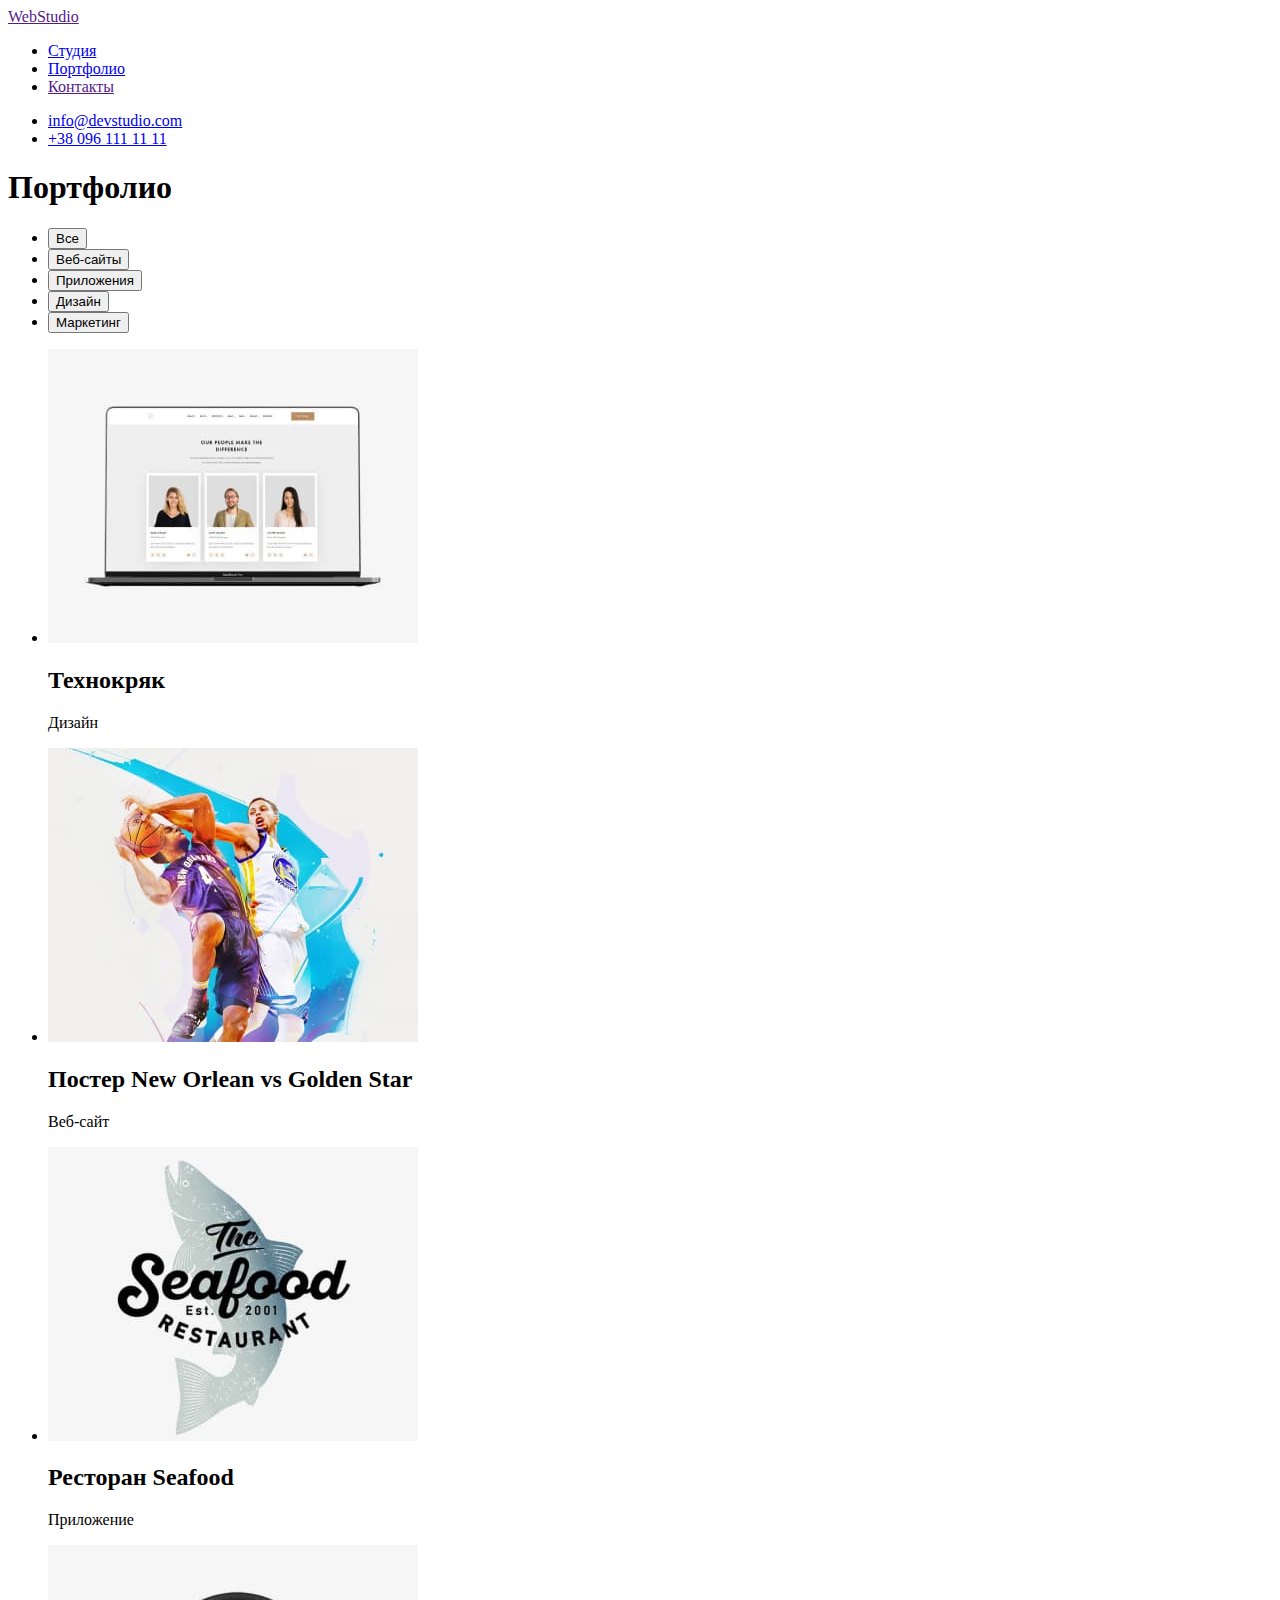
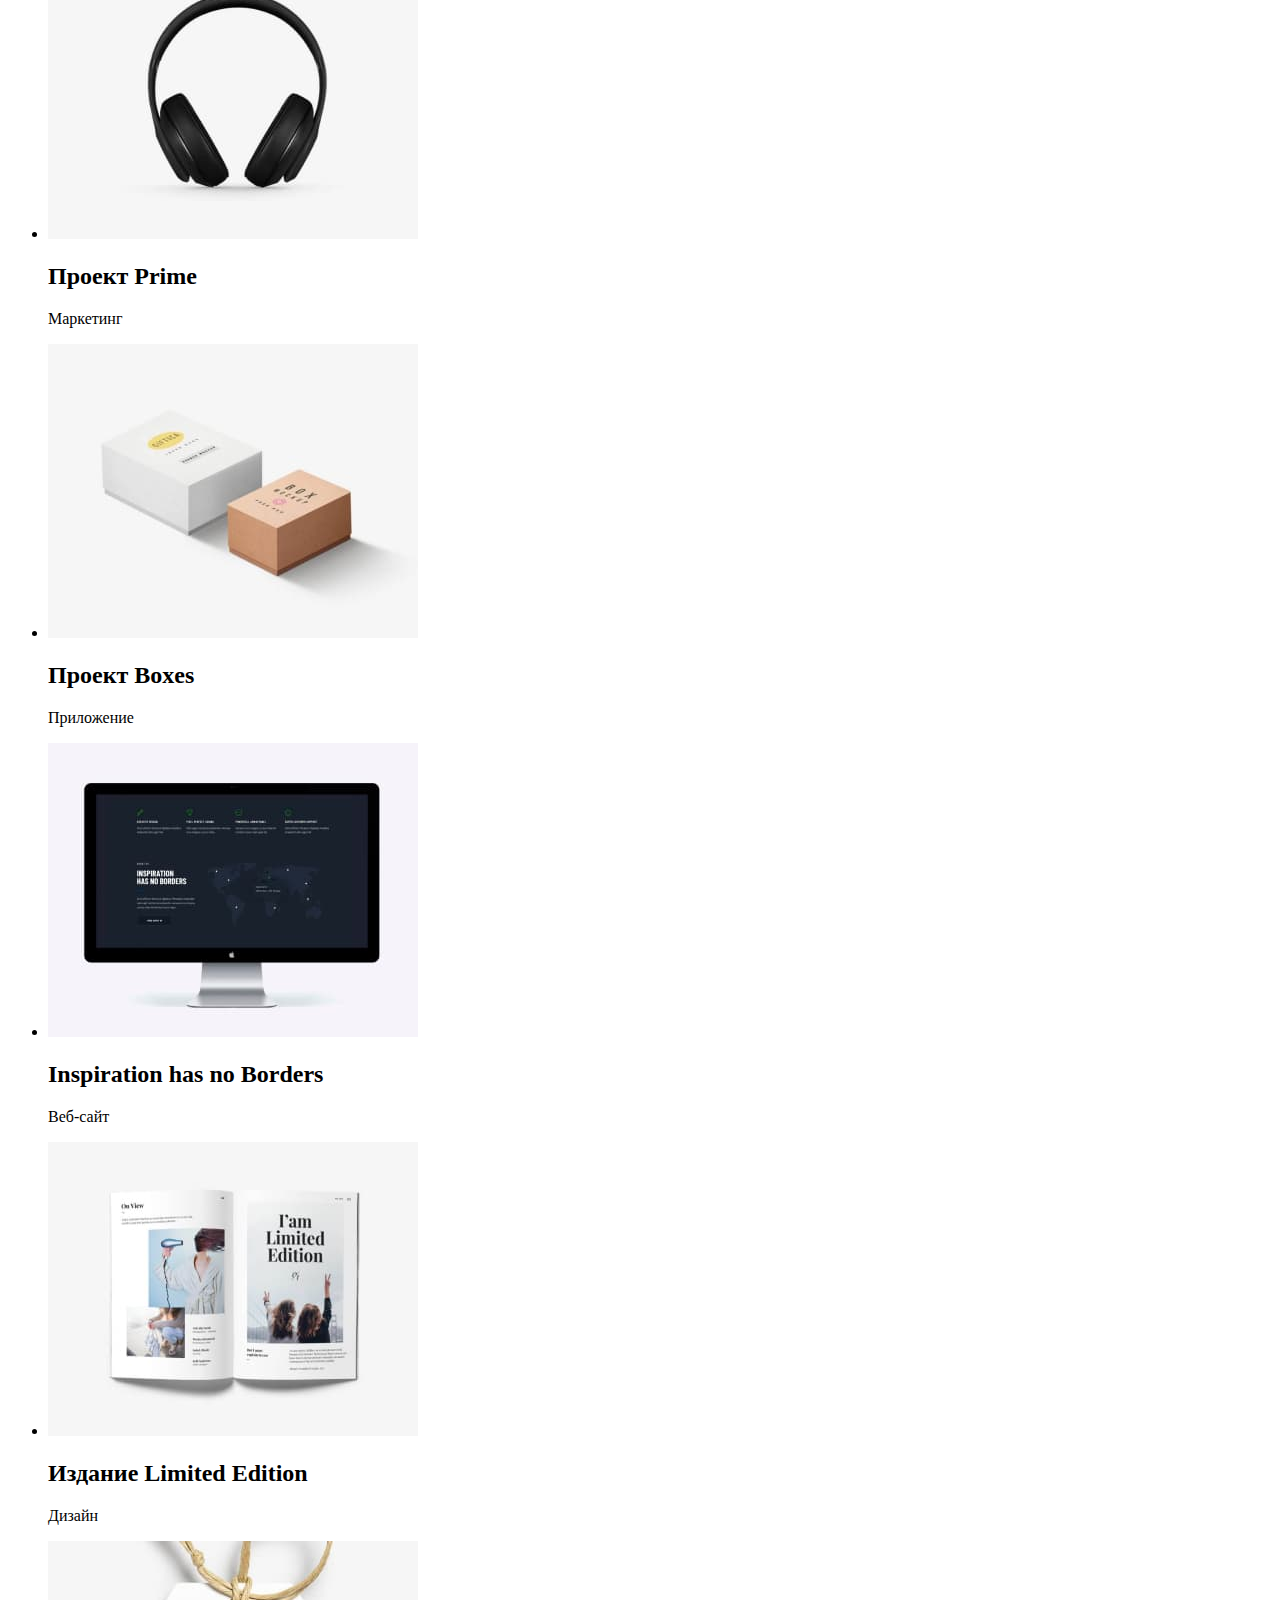
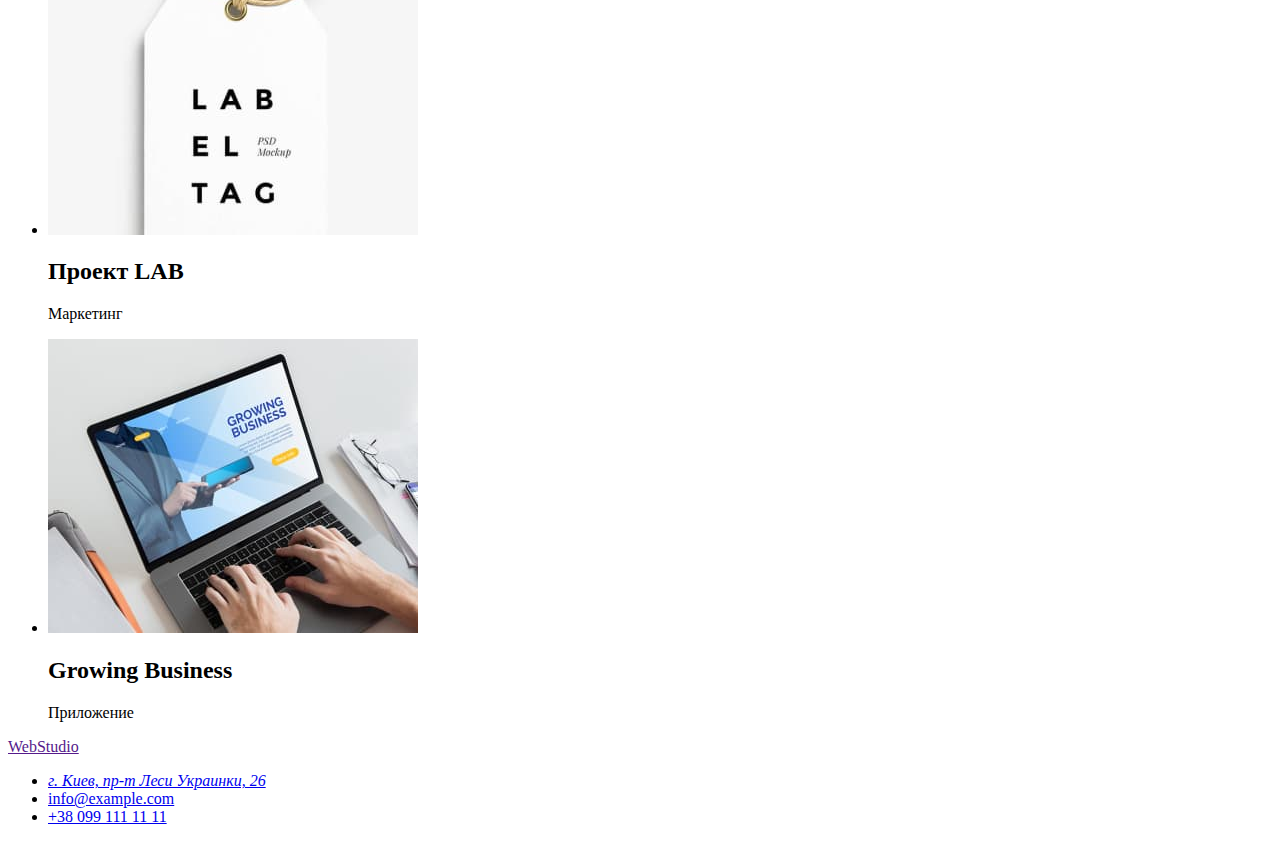
==== portfolio.html @ 639d9dc1 "1" ====
<!DOCTYPE html>
<html lang="en">
<head>
    <meta charset="UTF-8">
    <meta http-equiv="X-UA-Compatible" content="IE=edge">
    <meta name="viewport" content="width=device-width, initial-scale=1.0">
    <link rel="stylesheet" href="css/style.css">
    <title>Document</title>
</head>
<body>
    <header>
        <nav>
            <a href="">WebStudio</a>
            <ul>
                <li><a href="index.html">Студия</a></li>
                <li><a href="\">Портфолио</a></li>
                <li><a href="">Контакты</a></li>
            </ul>
        </nav>
        <ul>
            <li><a href="mailto:info@devstudio.com">info@devstudio.com</a></li>
            <li><a href="tel:+38 096 111 11 11">+38 096 111 11 11</a></li>
        </ul>
    </header>
    <main>
        <section>
            <h1>Портфолио</h1>
            <ul>
                <li><button type="button">Все</button></li>
                <li><button type="button">Веб-сайты</button></li>
                <li><button type="button">Приложения</button></li>
                <li><button type="button">Дизайн</button></li>
                <li><button type="button">Маркетинг</button></li>
            </ul>
            <ul>
                <li>
                    <img src="images/Технокряк.jpg" alt="Технокряк" width="370">
                    <h2>Технокряк</h2>
                    <p>Дизайн</p>
                </li>
                <li>
                    <img src="images/Постер New Orlean vs Golden Star.jpg" alt="Постер" width="370">
                    <h2>Постер New Orlean vs Golden Star</h2>
                    <p>Веб-сайт</p>
                </li>
                <li>
                    <img src="images/Ресторан Seafood.jpg" alt="Ресторан" width="370">
                    <h2>Ресторан Seafood</h2>
                    <p>Приложение</p>
                </li>
                <li>
                    <img src="images/Проект Prime.jpg" alt="Prime" width="370">
                    <h2>Проект Prime</h2>
                    <p>Маркетинг</p>
                </li>
                <li>
                    <img src="images/Проект Boxes.jpg" alt="Boxes" width="370">
                    <h2>Проект Boxes</h2>
                    <p>Приложение</p>
                </li>
                <li>
                    <img src="images/Inspiration has no Borders.jpg" alt="Inspiration" width="370">
                    <h2>Inspiration has no Borders</h2>
                    <p>Веб-сайт</p>
                </li>
                <li>
                    <img src="images/Издание Limited Edition.jpg" alt="Limited" width="370">
                    <h2>Издание Limited Edition</h2>
                    <p>Дизайн</p>
                </li>
                <li>
                    <img src="images/Проект LAB.jpg" alt="LAB" width="370">
                    <h2>Проект LAB</h2>
                    <p>Маркетинг</p>
                </li>
                <li>
                    <img src="images/Growing Business.jpg" alt="Business" width="370">
                    <h2>Growing Business</h2>
                    <p>Приложение</p>
                </li>
                
                
            </ul>
        </section>
    </main>
    <footer>
        <a href="">WebStudio</a>
        <ul>
            <li>
                <address><a href="https://goo.gl/maps/hNXAhR8YrKk3fjy19">г. Киев, пр-т Леси Украинки, 26</a></address>
            </li>
            <li><a href="mailto:info@example.com">info@example.com</a></li>
            <li><a href="tel:+38 099 111 11 11">+38 099 111 11 11</a></li>
        </ul>
    
    </footer>
    
</body>
</html>
---- css/style.css ----
@import url('https://fonts.googleapis.com/css2?family=Raleway:wght@700&display=swap');
@import url('https://fonts.googleapis.com/css2?family=Roboto:wght@400;500;700;900&display=swap');
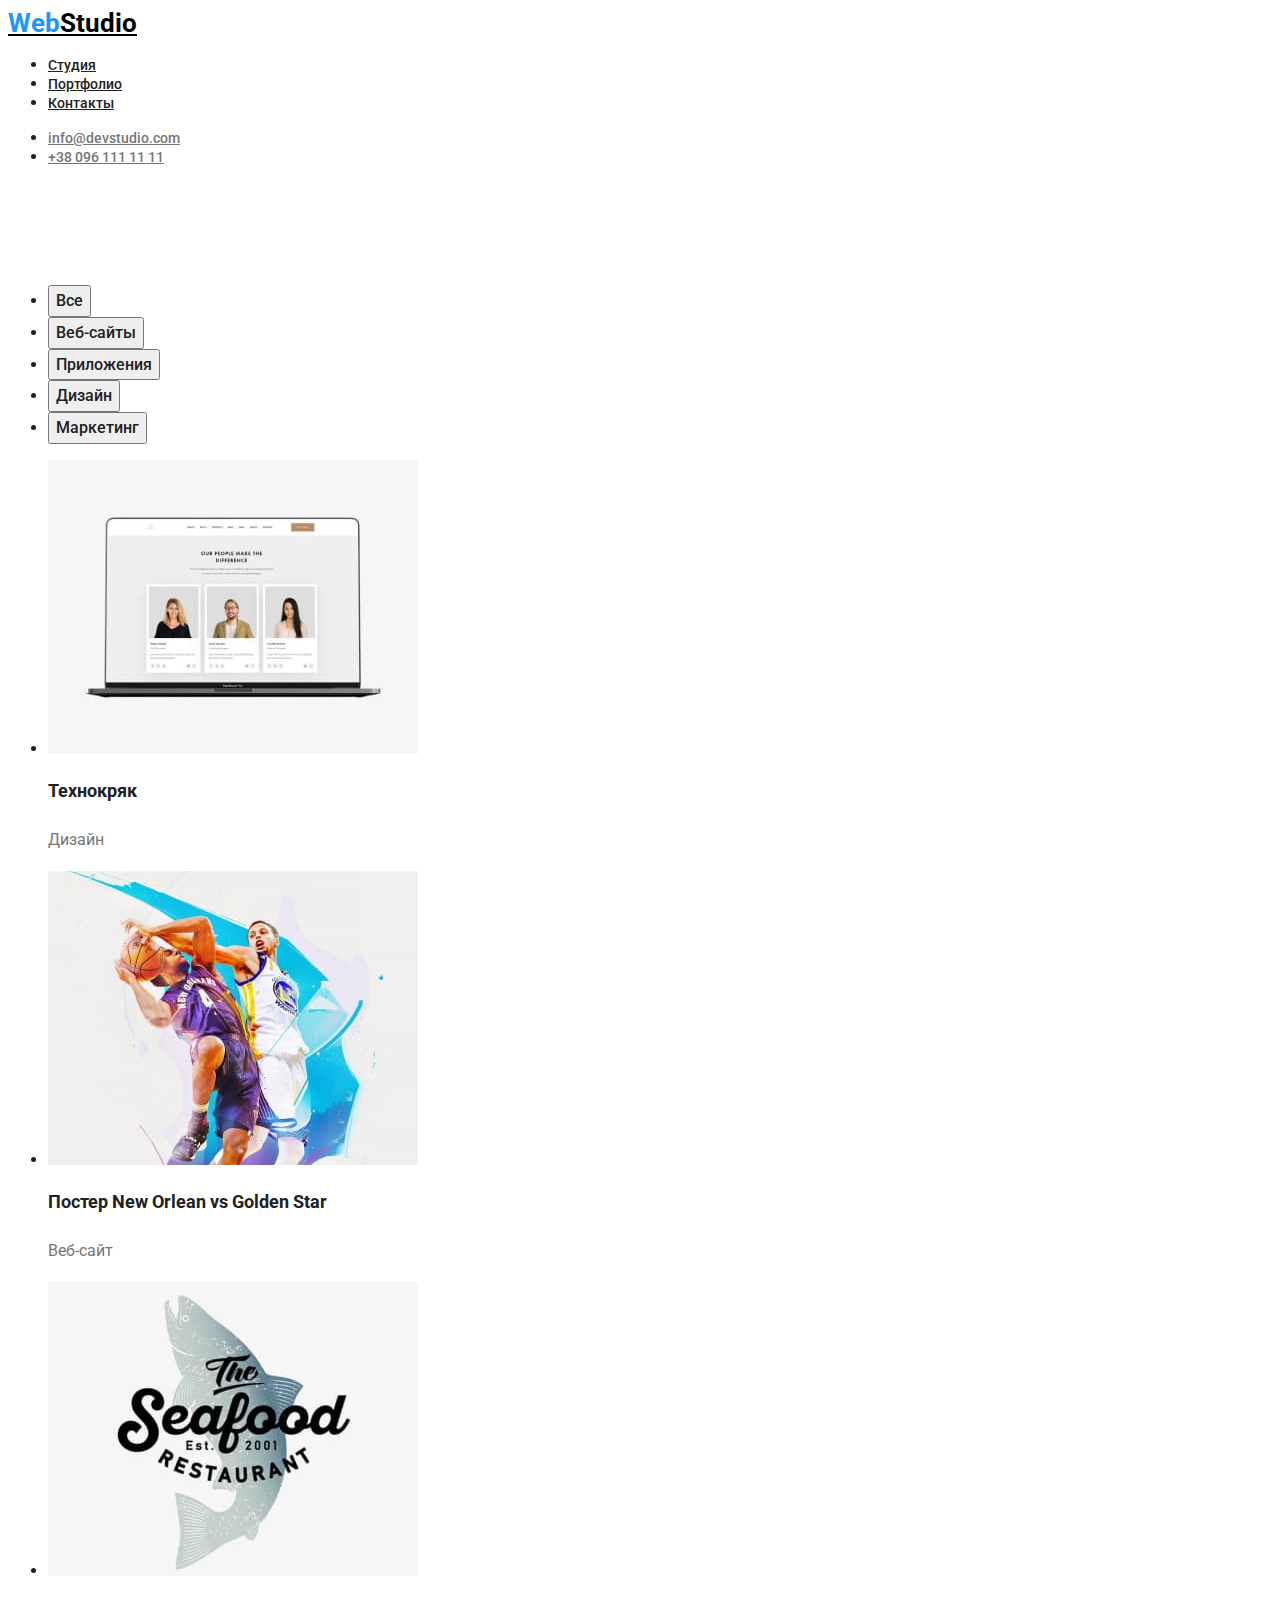
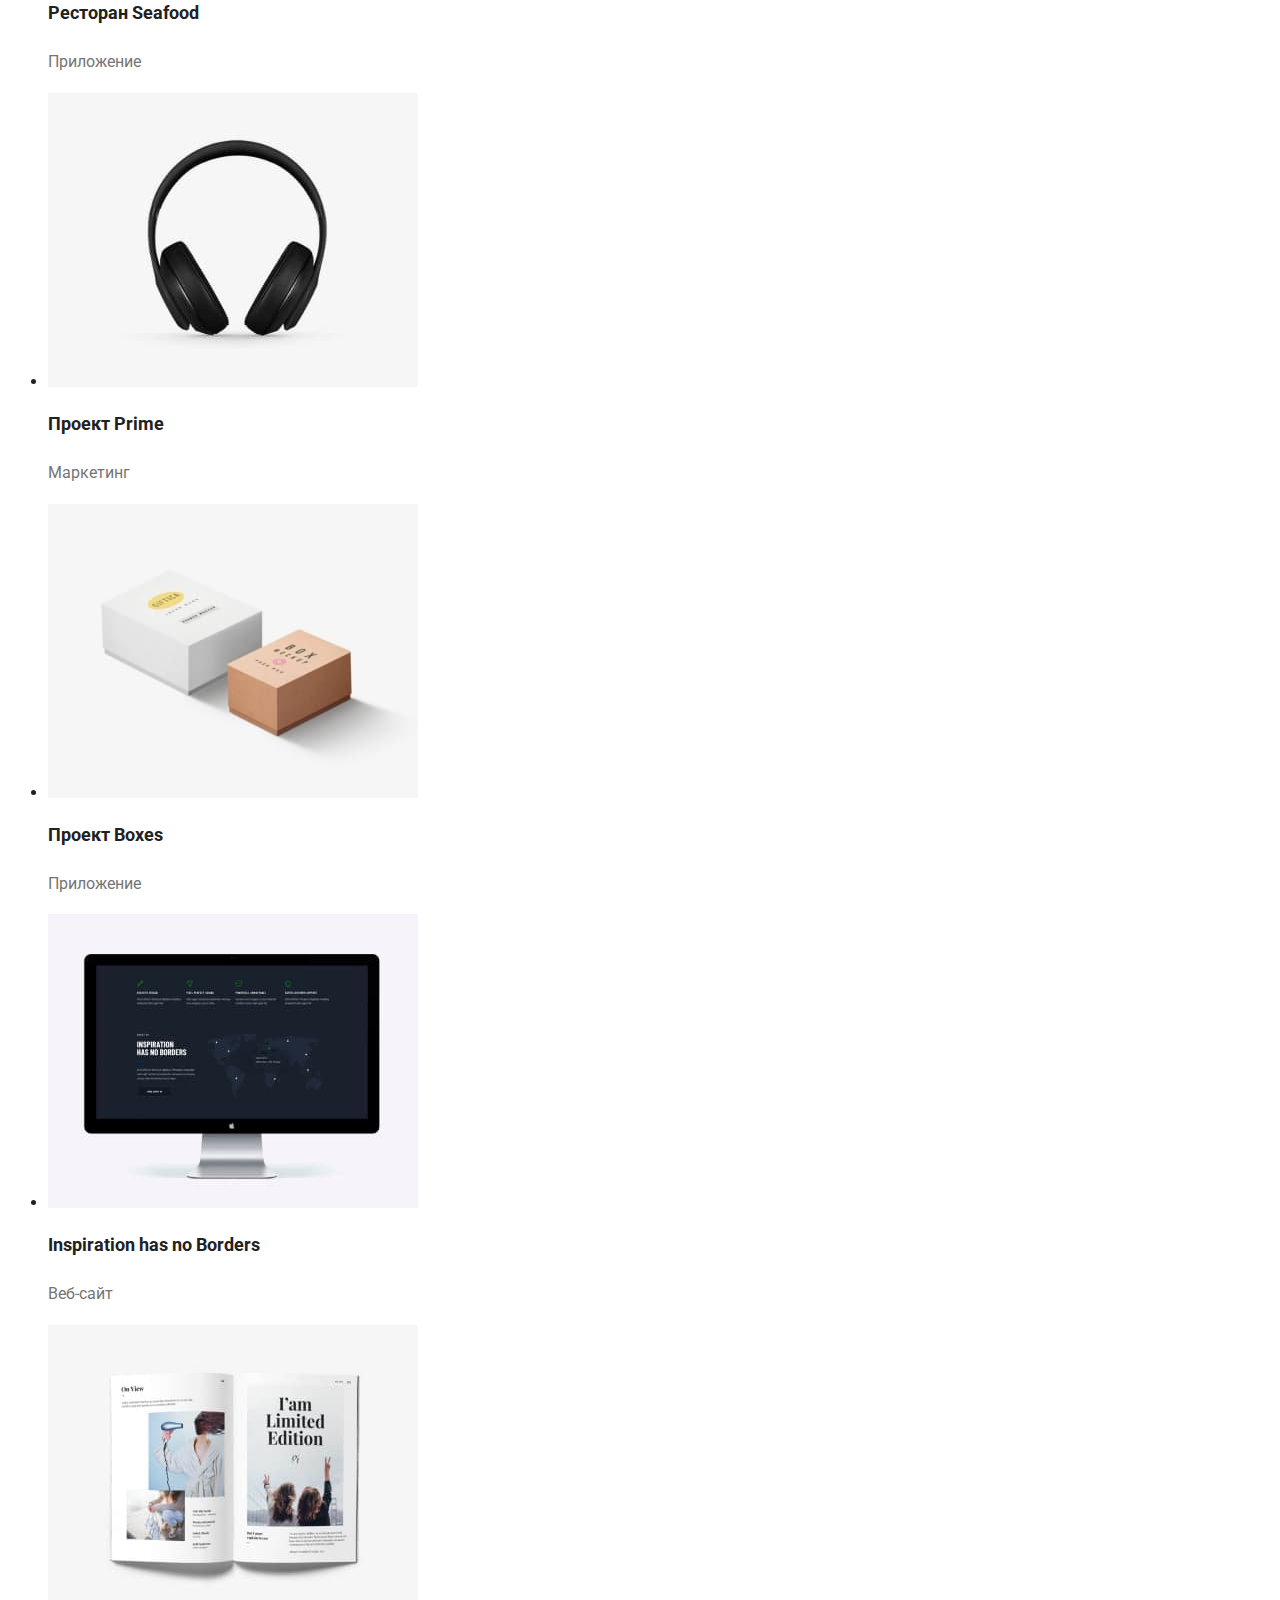
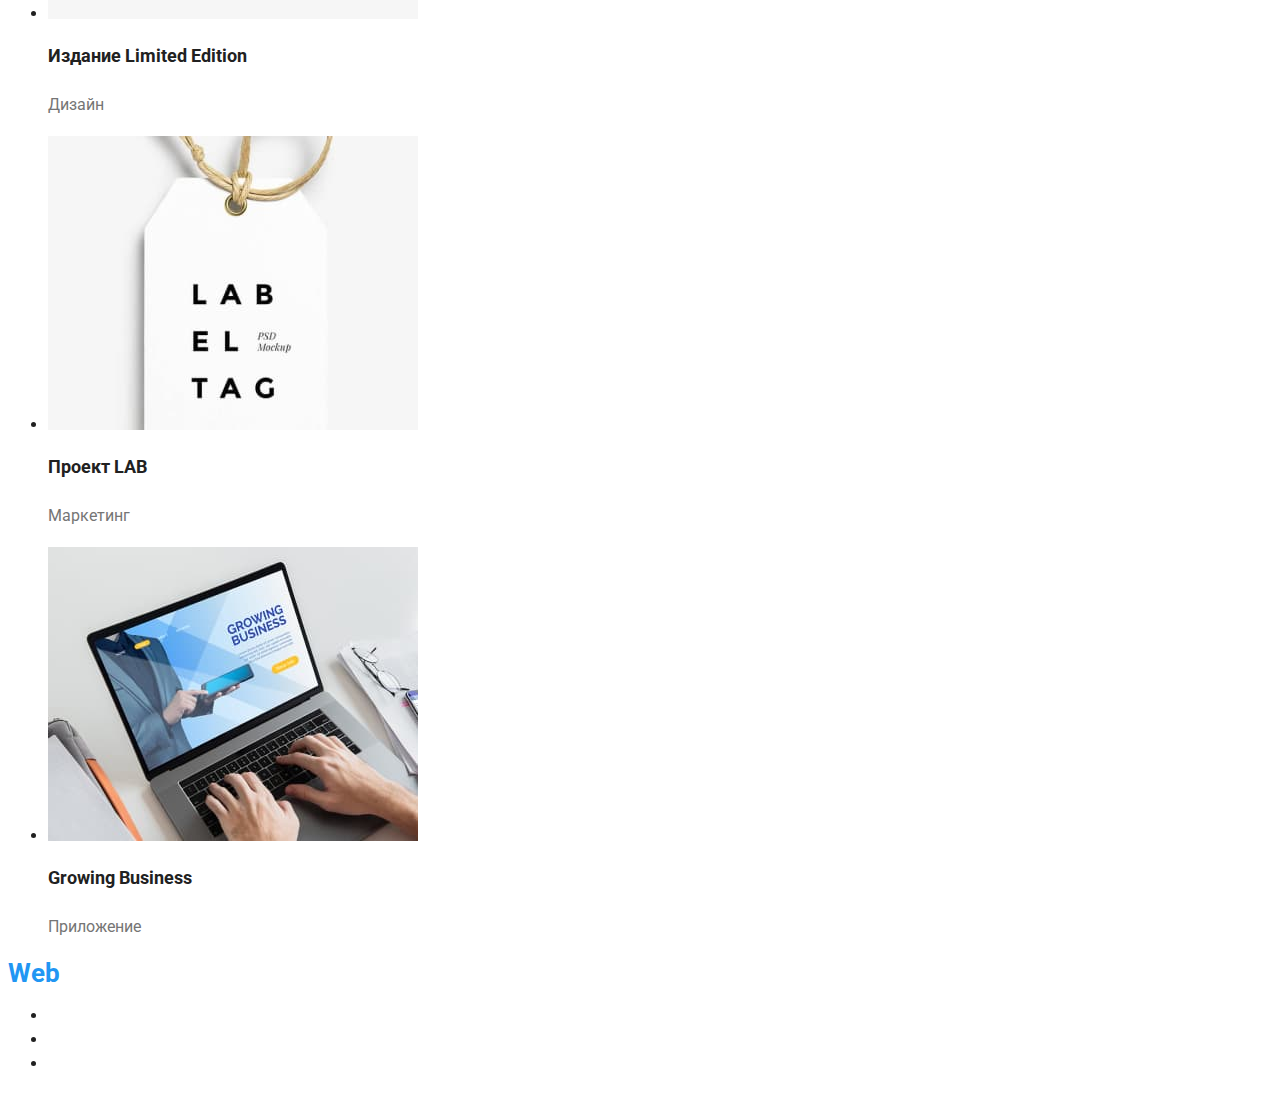
==== commit c89faf6a: "task_2" ====
--- a/portfolio.html
+++ b/portfolio.html
@@ -10,73 +10,73 @@
 <body>
     <header>
         <nav>
-            <a href="">WebStudio</a>
+            <a href="" class="header__logo"><span class="marker">Web</span>Studio</a>
             <ul>
-                <li><a href="index.html">Студия</a></li>
-                <li><a href="\">Портфолио</a></li>
-                <li><a href="">Контакты</a></li>
+                <li><a href="index.html" class="menu__link">Студия</a></li>
+                <li><a href="\" class="menu__link">Портфолио</a></li>
+                <li><a href="" class="menu__link">Контакты</a></li>
             </ul>
         </nav>
         <ul>
-            <li><a href="mailto:info@devstudio.com">info@devstudio.com</a></li>
-            <li><a href="tel:+38 096 111 11 11">+38 096 111 11 11</a></li>
+            <li><a href="mailto:info@devstudio.com" class="header__mail">info@devstudio.com</a></li>
+            <li><a href="tel:+38 096 111 11 11" class="header__tele">+38 096 111 11 11</a></li>
         </ul>
     </header>
     <main>
         <section>
-            <h1>Портфолио</h1>
+            <h1 class="hero__title">Портфолио</h1>
             <ul>
-                <li><button type="button">Все</button></li>
-                <li><button type="button">Веб-сайты</button></li>
-                <li><button type="button">Приложения</button></li>
-                <li><button type="button">Дизайн</button></li>
-                <li><button type="button">Маркетинг</button></li>
+                <li><button type="button" class="filter__button">Все</button></li>
+                <li><button type="button" class="filter__button">Веб-сайты</button></li>
+                <li><button type="button" class="filter__button">Приложения</button></li>
+                <li><button type="button" class="filter__button">Дизайн</button></li>
+                <li><button type="button" class="filter__button">Маркетинг</button></li>
             </ul>
             <ul>
                 <li>
                     <img src="images/Технокряк.jpg" alt="Технокряк" width="370">
-                    <h2>Технокряк</h2>
-                    <p>Дизайн</p>
+                    <h2 class="name__company">Технокряк</h2>
+                    <p class="type__job">Дизайн</p>
                 </li>
                 <li>
                     <img src="images/Постер New Orlean vs Golden Star.jpg" alt="Постер" width="370">
-                    <h2>Постер New Orlean vs Golden Star</h2>
-                    <p>Веб-сайт</p>
+                    <h2 class="name__company">Постер New Orlean vs Golden Star</h2>
+                    <p class="type__job">Веб-сайт</p>
                 </li>
                 <li>
                     <img src="images/Ресторан Seafood.jpg" alt="Ресторан" width="370">
-                    <h2>Ресторан Seafood</h2>
-                    <p>Приложение</p>
+                    <h2 class="name__company">Ресторан Seafood</h2>
+                    <p class="type__job">Приложение</p>
                 </li>
                 <li>
                     <img src="images/Проект Prime.jpg" alt="Prime" width="370">
-                    <h2>Проект Prime</h2>
-                    <p>Маркетинг</p>
+                    <h2 class="name__company">Проект Prime</h2>
+                    <p class="type__job">Маркетинг</p>
                 </li>
                 <li>
                     <img src="images/Проект Boxes.jpg" alt="Boxes" width="370">
-                    <h2>Проект Boxes</h2>
-                    <p>Приложение</p>
+                    <h2 class="name__company">Проект Boxes</h2>
+                    <p class="type__job">Приложение</p>
                 </li>
                 <li>
                     <img src="images/Inspiration has no Borders.jpg" alt="Inspiration" width="370">
-                    <h2>Inspiration has no Borders</h2>
-                    <p>Веб-сайт</p>
+                    <h2 class="name__company">Inspiration has no Borders</h2>
+                    <p class="type__job">Веб-сайт</p>
                 </li>
                 <li>
                     <img src="images/Издание Limited Edition.jpg" alt="Limited" width="370">
-                    <h2>Издание Limited Edition</h2>
-                    <p>Дизайн</p>
+                    <h2 class="name__company">Издание Limited Edition</h2>
+                    <p class="type__job">Дизайн</p>
                 </li>
                 <li>
                     <img src="images/Проект LAB.jpg" alt="LAB" width="370">
-                    <h2>Проект LAB</h2>
-                    <p>Маркетинг</p>
+                    <h2 class="name__company">Проект LAB</h2>
+                    <p class="type__job">Маркетинг</p>
                 </li>
                 <li>
                     <img src="images/Growing Business.jpg" alt="Business" width="370">
-                    <h2>Growing Business</h2>
-                    <p>Приложение</p>
+                    <h2 class="name__company">Growing Business</h2>
+                    <p class="type__job">Приложение</p>
                 </li>
                 
                 
@@ -84,13 +84,13 @@
         </section>
     </main>
     <footer>
-        <a href="">WebStudio</a>
+        <a href="" class="footer__logo"><span class="marker">Web</span>Studio</a>
         <ul>
             <li>
-                <address><a href="https://goo.gl/maps/hNXAhR8YrKk3fjy19">г. Киев, пр-т Леси Украинки, 26</a></address>
+                <address><a href="https://goo.gl/maps/hNXAhR8YrKk3fjy19" class="footer__location">г. Киев, пр-т Леси Украинки, 26</a></address>
             </li>
-            <li><a href="mailto:info@example.com">info@example.com</a></li>
-            <li><a href="tel:+38 099 111 11 11">+38 099 111 11 11</a></li>
+            <li><a href="mailto:info@example.com" class="footer__mail">info@example.com</a></li>
+            <li><a href="tel:+38 099 111 11 11" class="footer__tele">+38 099 111 11 11</a></li>
         </ul>
     
     </footer>
--- a/css/style.css
+++ b/css/style.css
@@ -1,2 +1,158 @@
 @import url('https://fonts.googleapis.com/css2?family=Raleway:wght@700&display=swap');
 @import url('https://fonts.googleapis.com/css2?family=Roboto:wght@400;500;700;900&display=swap');
+/*Ховер и Фокус эффекты*/
+.filter__button:hover,
+.filter__button:focus,
+.service__order:hover,
+.service__order:focus{
+    color: #FFFFFF;
+    background-color: #2196F3;
+}
+
+.header__mail:hover,
+.header__mail:focus,
+.header__tele:hover,
+.header__tele:focus,
+.menu__link:hover,
+.menu__link:focus{
+    color: #2196F3;
+}
+.footer__location:hover, 
+.footer__location:focus,
+.footer__mail:hover,
+.footer__mail:focus,
+.footer__tele:hover,
+.footer__tele:focus{
+    color: #FFFFFF;
+
+}
+/* Шрифты */
+.footer__location{
+    font-style: normal;
+}
+body{
+    font-family: 'Roboto';
+    color: #212121;
+}
+.header__logo,
+.footer__logo{
+    font-size: 26px;
+    font-weight: 700;
+    line-height: 1.19;
+
+}
+.menu__link,
+.header__mail,
+.header__tele,
+.title__quality,
+.text__quality,
+.footer__location,
+.footer__mail,
+.footer__tele{
+    font-size: 14px;
+
+}
+.menu__link,
+.header__mail,
+.header__tele{
+    color: #212121;
+    line-height: 1.11;
+}
+.menu__link,
+.header__mail,
+.header__tele,
+.name__worker{
+    font-weight: 500;
+
+}
+.title__quality{
+    font-weight: 700;
+}
+.hero__title{
+    font-size: 44px;
+    font-weight: 900;
+    line-height: 1.36;
+}
+.service__order,
+.name__worker,
+.job__name{
+    font-size: 16px;
+}
+.service__order{
+    font-weight: 700;
+    font-size: 16px;
+    font-family: 'Roboto';
+    cursor: pointer;
+    line-height: 1.87;
+
+}
+.text__quality,
+.footer__location,
+.footer__mail,
+.footer__tele{
+    line-height: 1.71;
+}
+
+.service__case,
+.our__team{
+    font-size: 36px;
+    font-weight: 700;
+    line-height: 1.16;
+}
+.job__name,
+.name__worker{
+    line-height: 1.16;
+}
+.filter__button{
+    font-weight: 500;
+    font-size: 16px;
+    font-family: 'Roboto';
+    cursor: pointer;
+    line-height: 1.62;
+}
+.name__company{
+    font-weight: 700;
+    font-size: 18px;
+    line-height: 2;
+}
+.type__job{
+    font-size: 16px;
+    line-height: 1.87;
+}
+
+/* Цвет шрифтов */
+.header__tele,
+.text__quality,
+.job__name,
+.header__mail{
+    color: #757575;
+}
+.footer__location,
+.footer__mail,
+.footer__tele{
+    color: rgba(255, 255, 255, 0.6);
+}
+
+.footer__logo{
+    color: rgba(255, 255, 255, 1);
+}
+.header__logo{
+    color: rgba(0, 0, 0, 1);
+}
+.marker{
+    color: #2196F3;
+}
+.hero__title{
+    color: #FFFFFF;
+}
+.filter__button{
+    color: #212121;
+    
+
+}
+.service__order{
+    color: #212121;
+}
+.type__job{
+    color: #757575;
+}
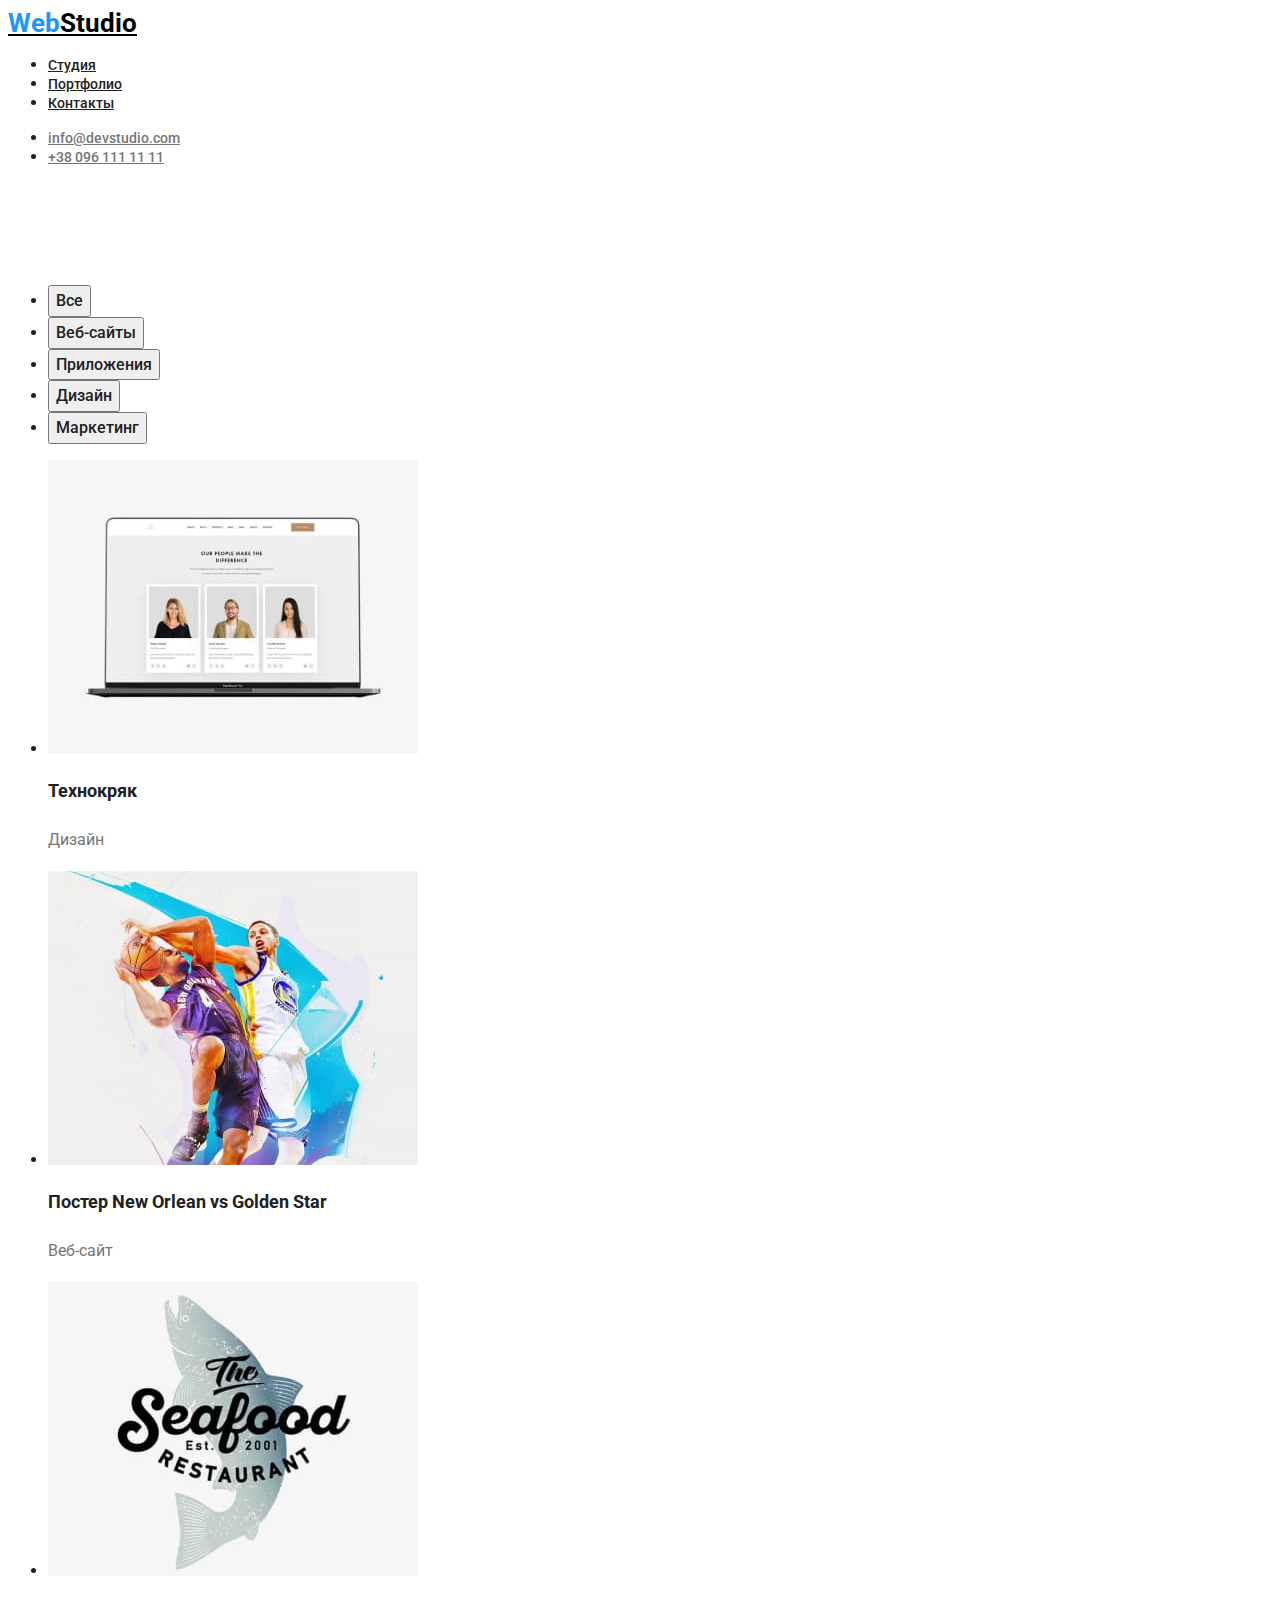
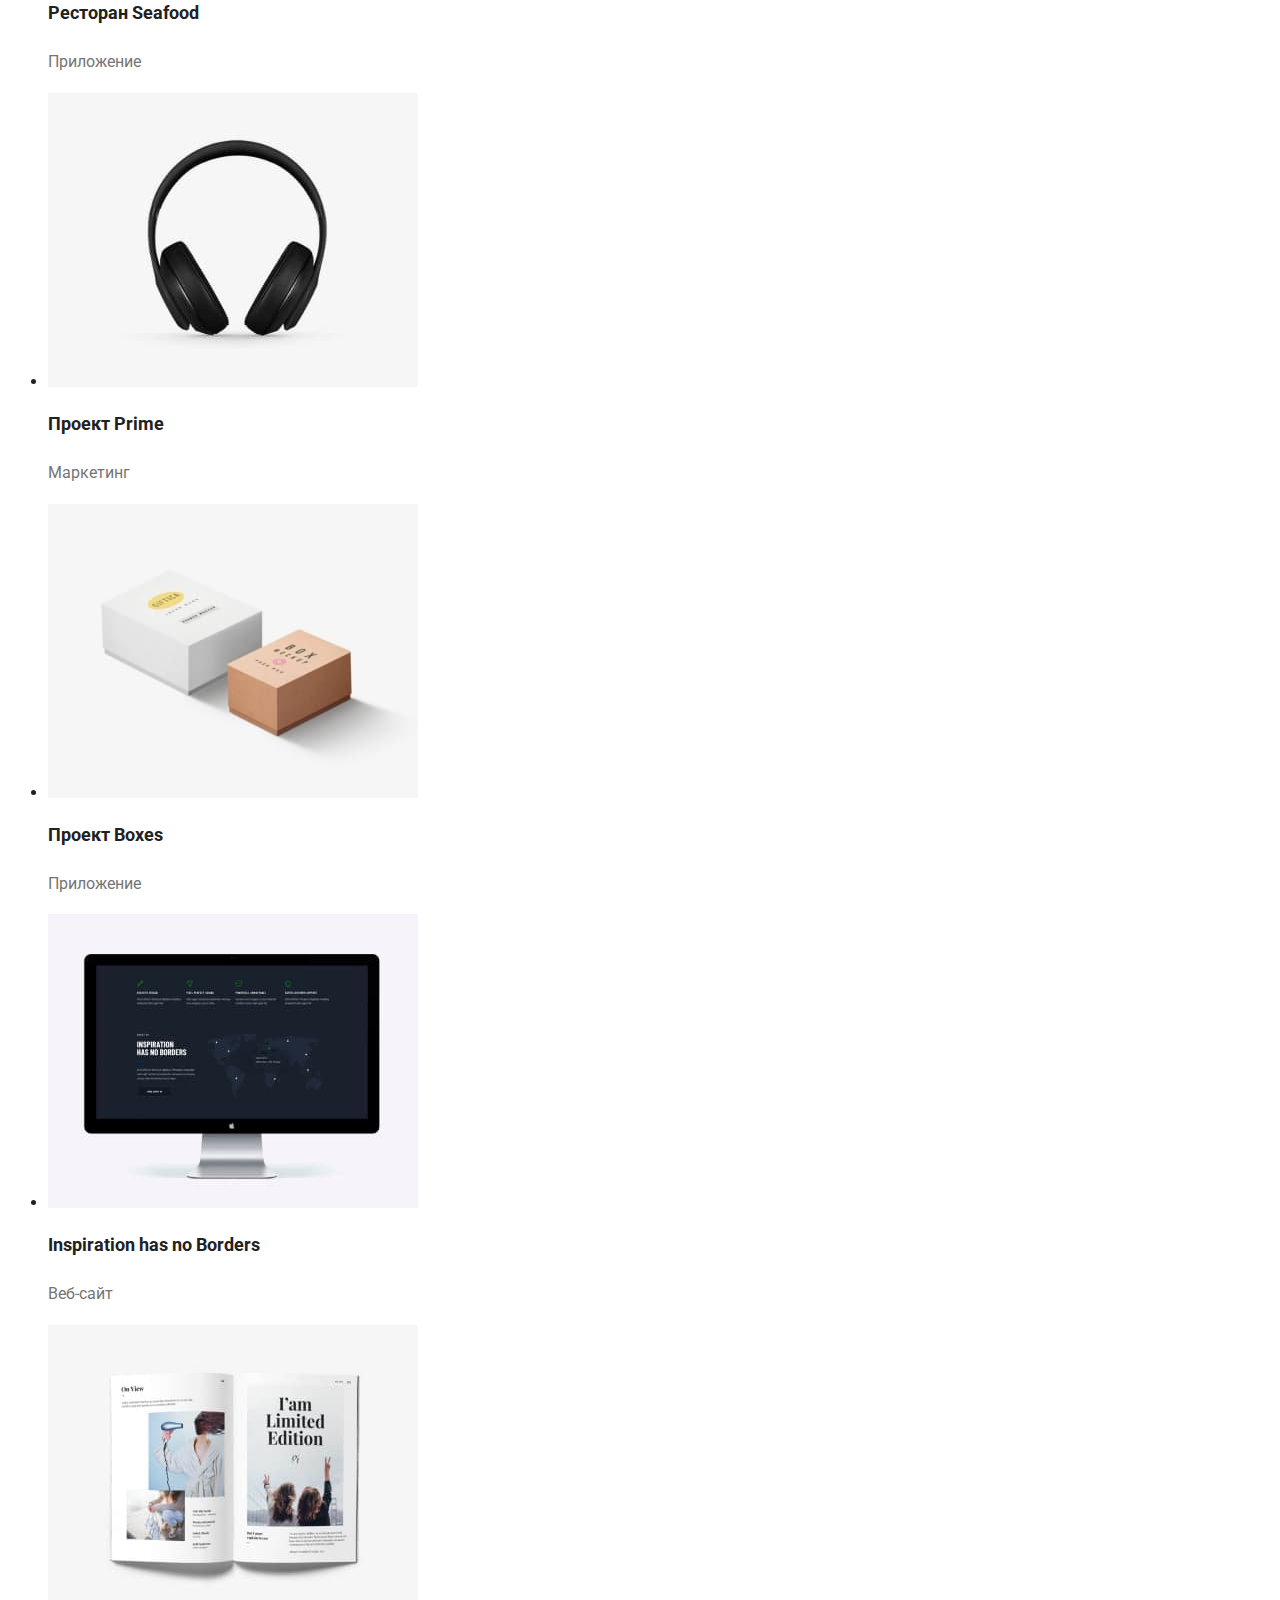
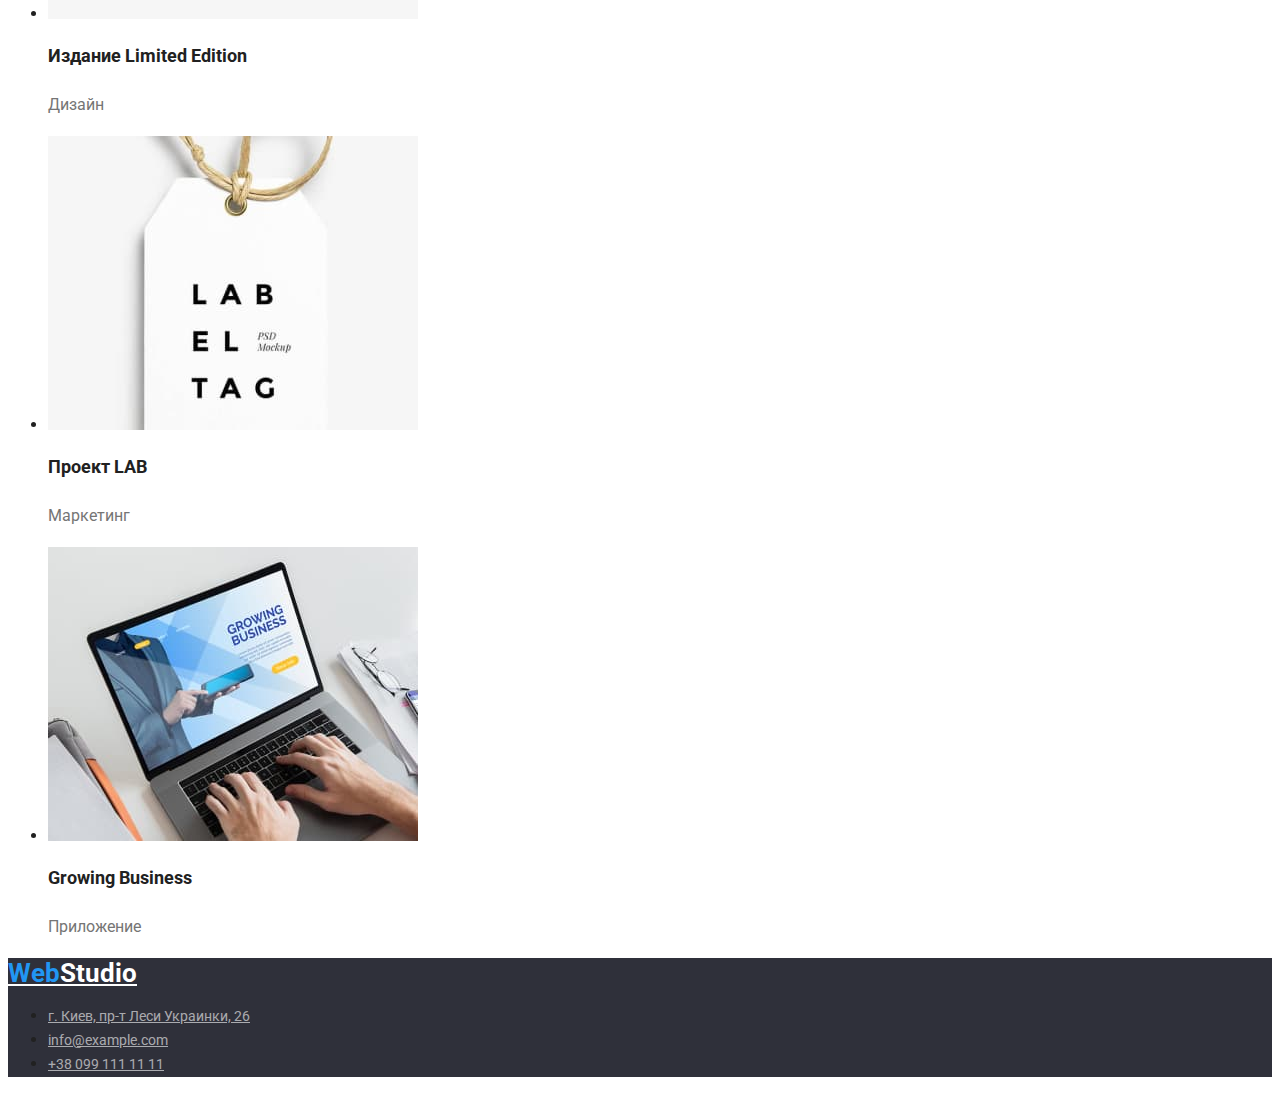
==== commit 2b93c09d: "task_2V2" ====
--- a/portfolio.html
+++ b/portfolio.html
@@ -83,7 +83,7 @@
             </ul>
         </section>
     </main>
-    <footer>
+    <footer class="footer">
         <a href="" class="footer__logo"><span class="marker">Web</span>Studio</a>
         <ul>
             <li>
--- a/css/style.css
+++ b/css/style.css
@@ -156,3 +156,9 @@
 .type__job{
     color: #757575;
 }
+.hero__section{
+    background: #2F303A;
+}
+.footer{
+    background: #2F303A;
+}
